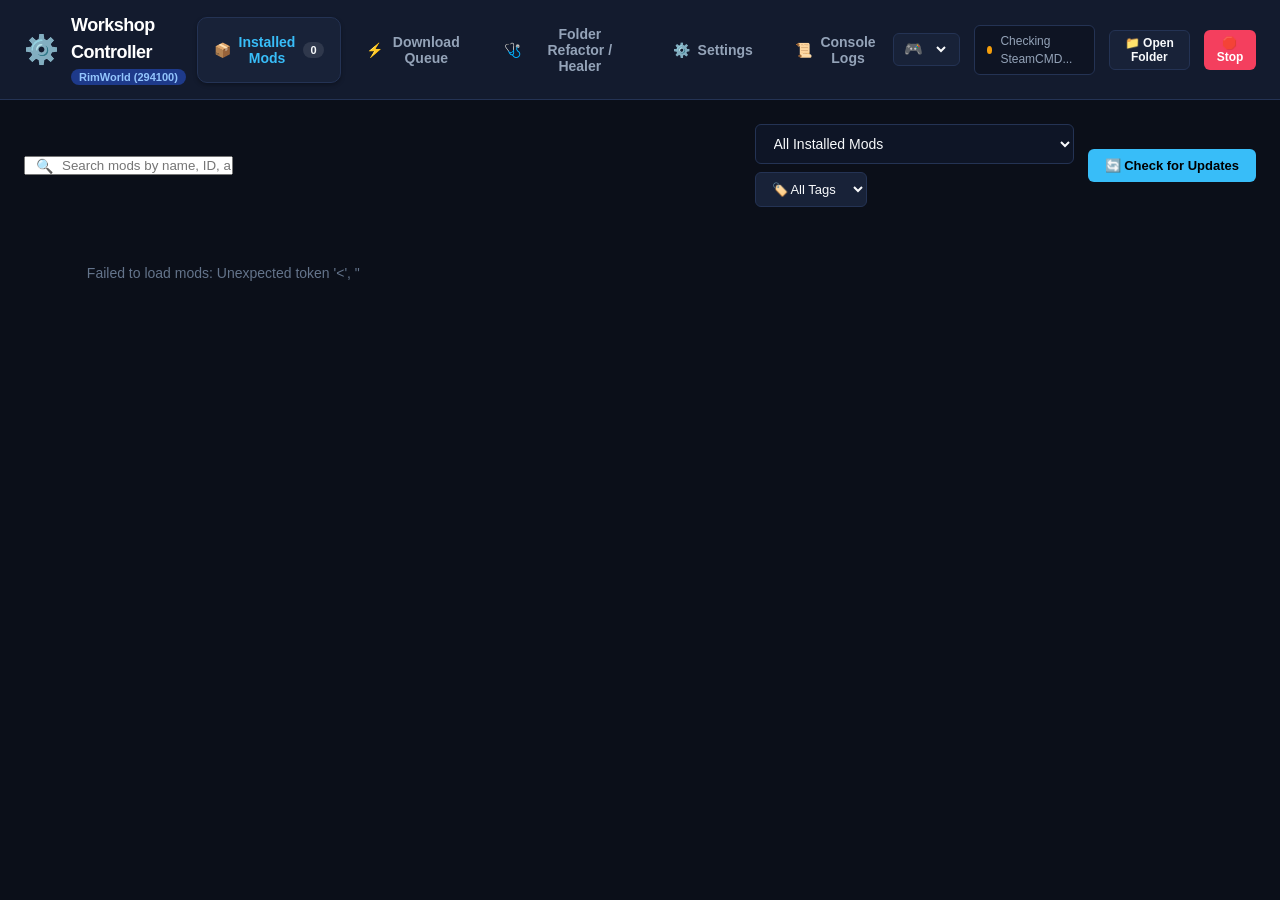
==== src/static/index.html @ b197a0e6 "init git" ====
<!DOCTYPE html>
<html lang="en">
<head>
  <meta charset="UTF-8">
  <meta name="viewport" content="width=device-width, initial-scale=1.0">
  <title>Steam Workshop Downloader Controller</title>
  <link rel="stylesheet" href="styles.css">
  <link rel="icon" href="data:image/svg+xml,<svg xmlns=%22http://www.w3.org/2000/svg%22 viewBox=%220 0 100 100%22><text y=%22.9em%22 font-size=%2290%22>🚀</text></svg>">
</head>
<body>
  <div id="app">
    <!-- Top Navigation Header -->
    <header class="navbar">
      <div class="nav-brand">
        <div class="logo-icon">⚙️</div>
        <div>
          <h1 class="brand-title">Workshop Controller</h1>
          <span class="brand-subtitle" id="game-badge">RimWorld (294100)</span>
        </div>
      </div>

      <nav class="nav-tabs">
        <button class="nav-tab active" data-tab="mods">
          <span class="tab-icon">📦</span> Installed Mods
          <span class="badge" id="mods-count-badge">0</span>
        </button>
        <button class="nav-tab" data-tab="queue">
          <span class="tab-icon">⚡</span> Download Queue
          <span class="badge badge-accent" id="queue-count-badge" style="display:none;">0</span>
        </button>
        <button class="nav-tab" data-tab="refactor">
          <span class="tab-icon">🩺</span> Folder Refactor / Healer
        </button>
        <button class="nav-tab" data-tab="settings">
          <span class="tab-icon">⚙️</span> Settings
        </button>
        <button class="nav-tab" data-tab="logs">
          <span class="tab-icon">📜</span> Console Logs
        </button>
      </nav>

      <div class="nav-actions">
        <div class="profile-switcher" title="Active Game / Mod Folder Profile">
          <span class="profile-icon">🎮</span>
          <select id="header-profile-select" class="profile-select"></select>
        </div>
        <div class="status-indicator" id="system-status-indicator" title="SteamCMD Status">
          <span class="status-dot dot-idle"></span>
          <span class="status-text" id="steamcmd-status-text">Checking SteamCMD...</span>
        </div>
        <button class="btn btn-secondary btn-sm" id="btn-open-mods-folder" title="Open destination folder in Explorer">
          📁 Open Folder
        </button>
        <button class="btn btn-danger btn-sm" id="btn-stop-app" title="Stop & Exit Application">
          🛑 Stop
        </button>
      </div>
    </header>

    <!-- Main Content Area -->
    <main class="content-container">

      <!-- ================= TAB 1: INSTALLED MODS ================= -->
      <section id="tab-mods" class="tab-content active">
        <div class="section-toolbar">
          <div class="search-box">
            <span class="search-icon">🔍</span>
            <input type="text" id="mods-search-input" placeholder="Search mods by name, ID, author, or tag...">
          </div>
          <div class="filter-group">
            <select id="mods-filter-select" class="select-control">
              <option value="all">All Installed Mods</option>
              <option value="updates">Updates Available Only</option>
              <option value="steam">Steam Workshop Only</option>
              <option value="non-steam">Non-Steam / Local Only</option>
            </select>
            <select id="mods-tag-select" class="filter-select">
              <option value="">🏷️ All Tags</option>
            </select>
          </div>
          <div class="toolbar-actions">
            <button class="btn btn-primary" id="btn-check-updates">
              🔄 Check for Updates
            </button>
            <button class="btn btn-success" id="btn-update-all" style="display: none;">
              ⬆️ Update All Outdated (<span id="outdated-count-text">0</span>)
            </button>
          </div>
        </div>

        <div id="updates-banner" class="alert-banner alert-warning" style="display: none;">
          <div class="alert-icon">🔔</div>
          <div class="alert-body">
            <strong id="updates-banner-title">Updates Available!</strong>
            <p id="updates-banner-desc">There are mods with newer versions on the Steam Workshop.</p>
          </div>
          <button class="btn btn-warning btn-sm" id="btn-banner-update">Update Now</button>
        </div>

        <!-- Mods Grid -->
        <div id="mods-grid" class="mods-grid">
          <div class="loading-state">
            <div class="spinner"></div>
            <p>Scanning installed mods...</p>
          </div>
        </div>
      </section>

      <!-- ================= TAB 2: DOWNLOAD QUEUE ================= -->
      <section id="tab-queue" class="tab-content">
        <div class="download-input-card">
          <h3 class="card-title">📥 Add Workshop Mods or Collections</h3>
          <p class="card-subtitle">
            Paste Workshop URLs, numeric Workshop IDs, or Collection links (one per line, space, or comma separated).
          </p>
          <textarea id="download-text-input" class="textarea-control" rows="4" placeholder="Examples:
https://steamcommunity.com/sharedfiles/filedetails/?id=2009463077
https://steamcommunity.com/sharedfiles/filedetails/?id=818773962
or just IDs: 2009463077 818773962
or Collections: https://steamcommunity.com/sharedfiles/filedetails/?id=..."></textarea>
          <div class="download-actions">
            <button class="btn btn-primary btn-lg" id="btn-start-download">
              ⬇️ Download Mods
            </button>
            <button class="btn btn-outline" id="btn-clear-input">
              Clear
            </button>
            <div class="queue-summary-text" id="queue-summary-text">
              0 items in queue
            </div>
            <button class="btn btn-danger btn-sm" id="btn-cancel-all" style="margin-left: auto;">
              🛑 Cancel All
            </button>
          </div>
        </div>

        <!-- Worker Instances Monitor -->
        <div class="workers-monitor-container">
          <h4 class="subheading">⚡ Parallel SteamCMD Worker Instances</h4>
          <div id="workers-cards" class="workers-grid">
            <!-- Dynamically populated worker cards -->
          </div>
        </div>

        <!-- Active / Queue Table -->
        <div class="queue-table-card">
          <h4 class="subheading">📋 Queue Items</h4>
          <div class="table-responsive">
            <table class="data-table">
              <thead>
                <tr>
                  <th>Mod Title / ID</th>
                  <th>Worker</th>
                  <th>Status</th>
                  <th>Progress</th>
                  <th>Action</th>
                </tr>
              </thead>
              <tbody id="queue-table-body">
                <tr>
                  <td colspan="5" class="empty-state">No downloads in queue. Paste URLs above to start!</td>
                </tr>
              </tbody>
            </table>
          </div>
        </div>
      </section>

      <!-- ================= TAB 3: FOLDER REFACTOR / HEALER ================= -->
      <section id="tab-refactor" class="tab-content">
        <div class="refactor-intro-card">
          <h3 class="card-title">🩺 Mod Folder Refactor & Healer</h3>
          <p class="card-subtitle">
            Did you manually download mods, copy them from other computers, or have disorganized folders?
            This scanner finds their Steam Workshop IDs, verifies them against Steam, generates missing
            <code>PublishedFileId.txt</code> files, and prepares them for 1-click automatic updates!
          </p>
          <div class="refactor-bar">
            <div class="input-with-label">
              <label for="refactor-folder-input">Target Folder to Scan:</label>
              <input type="text" id="refactor-folder-input" class="input-control" placeholder="Leave empty to use current Mods folder">
            </div>
            <button class="btn btn-primary" id="btn-scan-refactor">
              🔍 Scan Folder
            </button>
            <button class="btn btn-success" id="btn-adopt-all" style="display: none;">
              ✨ Refactor & Adopt All (<span id="adopt-count-text">0</span>)
            </button>
          </div>
        </div>

        <!-- Refactor Progress Container -->
        <div id="refactor-progress-container" class="refactor-progress-card" style="display: none;">
          <div class="refactor-progress-header">
            <div class="refactor-progress-title">
              <span class="btn-spinner" style="width: 15px; height: 15px; border-width: 2px;"></span>
              <span id="refactor-progress-status">Processing mod 1 of N...</span>
            </div>
            <span class="refactor-progress-percent" id="refactor-progress-percent">0%</span>
          </div>
          <div class="progress-bar-bg refactor-progress-bar-bg">
            <div class="progress-bar-fill refactor-progress-bar-fill" id="refactor-progress-fill" style="width: 0%;"></div>
          </div>
        </div>

        <div id="refactor-results" class="refactor-results-container">
          <div class="empty-state">
            Click "Scan Folder" to discover loose mods and heal missing Workshop IDs.
          </div>
        </div>
      </section>

      <!-- ================= TAB 4: SETTINGS ================= -->
      <section id="tab-settings" class="tab-content">
        <!-- Game & Mod Folder Profiles Card -->
        <div class="settings-card" id="profiles-management-card">
          <div class="card-header-with-actions">
            <div>
              <h3 class="card-title">🎮 Game & Mod Folder Profiles</h3>
              <p class="card-subtitle">Manage multiple mod directories and target Steam games.</p>
            </div>
            <button class="btn btn-primary btn-sm" id="btn-add-profile">
              ➕ Add New Game Profile
            </button>
          </div>

          <!-- List of profiles -->
          <div id="profiles-list-container" class="profiles-list-container">
            <!-- Dynamically populated -->
          </div>

          <!-- Profile Form (hidden by default) -->
          <div id="profile-form-container" class="profile-form-container" style="display: none;">
            <h4 class="subheading" id="profile-form-heading">➕ Add New Game Profile</h4>
            <input type="hidden" id="profile-form-id" value="">

            <div class="form-group" style="margin-top: 10px;">
              <label>Presets:</label>
              <div class="preset-buttons">
                <button type="button" class="btn btn-sm btn-outline profile-preset-btn" data-appid="294100" data-game="RimWorld">RimWorld (294100)</button>
                <button type="button" class="btn btn-sm btn-outline profile-preset-btn" data-appid="281990" data-game="Stellaris">Stellaris (281990)</button>
                <button type="button" class="btn btn-sm btn-outline profile-preset-btn" data-appid="255710" data-game="Cities: Skylines">Cities: Skylines (255710)</button>
                <button type="button" class="btn btn-sm btn-outline profile-preset-btn" data-appid="108600" data-game="Project Zomboid">Project Zomboid (108600)</button>
                <button type="button" class="btn btn-sm btn-outline profile-preset-btn" data-appid="4000" data-game="Garry's Mod">Garry's Mod (4000)</button>
                <button type="button" class="btn btn-sm btn-outline profile-preset-btn" data-appid="322330" data-game="Don't Starve Together">Don't Starve Together (322330)</button>
              </div>
            </div>

            <div class="input-row" style="margin-top: 12px;">
              <div>
                <label for="profile-form-name">Game / Profile Name:</label>
                <input type="text" id="profile-form-name" class="input-control" placeholder="e.g. RimWorld or Modded Setup">
              </div>
              <div>
                <label for="profile-form-appid">Steam App ID:</label>
                <input type="number" id="profile-form-appid" class="input-control" placeholder="e.g. 294100">
              </div>
            </div>

            <div class="form-group" style="margin-top: 12px;">
              <label for="profile-form-path">Target Folder Path:</label>
              <input type="text" id="profile-form-path" class="input-control" placeholder="Leave empty for default 'mods' folder next to program">
              <small class="form-hint">Path where downloaded mods will be placed for this profile.</small>
            </div>

            <div class="form-group" style="margin-top: 12px;">
              <label for="profile-form-user">Steam Username (Login):</label>
              <input type="text" id="profile-form-user" class="input-control" value="anonymous" placeholder="anonymous">
              <small class="form-hint">Default is "anonymous". Most games support anonymous Workshop downloads.</small>
            </div>

            <div class="form-actions" style="margin-top: 16px; display: flex; gap: 8px;">
              <button type="button" class="btn btn-primary" id="btn-save-profile">💾 Save Profile</button>
              <button type="button" class="btn btn-outline" id="btn-cancel-profile">Cancel</button>
            </div>
          </div>
        </div>

        <div class="settings-grid">
          <!-- Download Folder Settings -->
          <div class="settings-card">
            <h3 class="card-title">📁 Mod Download Folder</h3>
            <p class="card-subtitle">Where downloaded mods will be saved.</p>
            <div class="form-group">
              <label for="setting-download-path">Custom Folder Path:</label>
              <div class="input-group">
                <input type="text" id="setting-download-path" class="input-control" placeholder="Default: mods folder next to program">
                <button class="btn btn-outline" id="btn-reset-folder">Reset to Default</button>
              </div>
              <small class="form-hint" id="resolved-folder-hint">Current resolved path: ...</small>
            </div>
          </div>

          <!-- Parallel Downloads -->
          <div class="settings-card">
            <h3 class="card-title">⚡ Parallel Downloads</h3>
            <p class="card-subtitle">Control how many SteamCMD instances run simultaneously.</p>
            <div class="form-group">
              <label for="setting-workers-slider">
                Parallel SteamCMD Instances: <strong id="workers-count-label">3</strong>
              </label>
              <input type="range" id="setting-workers-slider" min="1" max="8" value="3" class="slider-control">
              <small class="form-hint">Each worker runs in an isolated workspace to prevent ACF file lock collisions.</small>
            </div>
          </div>

          <!-- Target Game Preset -->
          <div class="settings-card">
            <h3 class="card-title">🎮 Target Game Preset</h3>
            <p class="card-subtitle">Steam App ID for Workshop items.</p>
            <div class="form-group">
              <div class="preset-buttons">
                <button class="btn btn-sm btn-outline preset-btn" data-appid="294100" data-game="RimWorld">RimWorld (294100)</button>
                <button class="btn btn-sm btn-outline preset-btn" data-appid="281990" data-game="Stellaris">Stellaris (281990)</button>
                <button class="btn btn-sm btn-outline preset-btn" data-appid="255710" data-game="Cities: Skylines">Cities: Skylines (255710)</button>
                <button class="btn btn-sm btn-outline preset-btn" data-appid="108600" data-game="Project Zomboid">Project Zomboid (108600)</button>
                <button class="btn btn-sm btn-outline preset-btn" data-appid="4000" data-game="Garry's Mod">Garry's Mod (4000)</button>
              </div>
              <div class="input-row" style="margin-top: 12px;">
                <div>
                  <label for="setting-game-name">Game Name:</label>
                  <input type="text" id="setting-game-name" class="input-control" value="RimWorld">
                </div>
                <div>
                  <label for="setting-app-id">Steam App ID:</label>
                  <input type="number" id="setting-app-id" class="input-control" value="294100">
                </div>
              </div>
            </div>
          </div>

          <!-- Steam Account -->
          <div class="settings-card">
            <h3 class="card-title">🔑 Steam Account Credentials</h3>
            <p class="card-subtitle">Most games support default anonymous login.</p>
            <div class="form-group">
              <label for="setting-steam-user">Steam Username:</label>
              <input type="text" id="setting-steam-user" class="input-control" value="anonymous">
              <small class="form-hint">Leave as "anonymous" unless the game requires owning the game to download mods.</small>
            </div>
            <div class="form-group">
              <label for="setting-steam-pass">Steam Password:</label>
              <input type="password" id="setting-steam-pass" class="input-control" placeholder="Only if using custom account">
            </div>
          </div>

          <!-- Safety & General -->
          <div class="settings-card">
            <h3 class="card-title">🛡️ Safety & Preferences</h3>
            <p class="card-subtitle">Backups and application behavior.</p>
            <div class="form-check">
              <input type="checkbox" id="setting-auto-backup" checked>
              <label for="setting-auto-backup">Create automatic zip backup in <code>backups/</code> before updating an existing mod</label>
            </div>
            <div class="form-check" style="margin-top: 10px;">
              <input type="checkbox" id="setting-auto-browser" checked>
              <label for="setting-auto-browser">Automatically open browser on launch</label>
            </div>
            <div class="form-group" style="margin-top: 12px;">
              <label for="setting-custom-steamcmd">Custom SteamCMD Executable Path (Optional):</label>
              <input type="text" id="setting-custom-steamcmd" class="input-control" placeholder="Leave empty for auto-detection">
            </div>
            <div style="margin-top: 18px; padding-top: 14px; border-top: 1px solid var(--border-color);">
              <button class="btn btn-danger btn-sm" id="btn-settings-stop">🛑 Stop Application</button>
            </div>
          </div>
        </div>

        <div class="settings-save-bar">
          <button class="btn btn-primary btn-lg" id="btn-save-settings">💾 Save Settings</button>
          <span id="settings-saved-indicator" class="saved-text" style="display:none;">Saved!</span>
        </div>
      </section>

      <!-- ================= TAB 5: CONSOLE LOGS ================= -->
      <section id="tab-logs" class="tab-content">
        <div class="logs-card">
          <div class="logs-header">
            <h3 class="card-title">📜 SteamCMD Console Output</h3>
            <div class="logs-actions">
              <label class="form-check-label">
                <input type="checkbox" id="chk-autoscroll" checked> Auto-scroll
              </label>
              <button class="btn btn-outline btn-sm" id="btn-clear-logs">Clear Logs</button>
            </div>
          </div>
          <div id="logs-container" class="terminal-view"></div>
        </div>
      </section>

    </main>

    <!-- Toast Notifications Container -->
    <div id="toast-container" class="toast-container"></div>

    <!-- Confirm Modal -->
    <div id="confirm-modal" class="modal-backdrop" style="display: none;">
      <div class="modal-card">
        <h3 class="modal-title" id="modal-title">Confirm Action</h3>
        <p class="modal-message" id="modal-message">Are you sure?</p>
        <div class="modal-actions">
          <button class="btn btn-outline" id="modal-btn-cancel">Cancel</button>
          <button class="btn btn-danger" id="modal-btn-confirm">Delete</button>
        </div>
      </div>
    </div>

    <!-- Shutdown Overlay -->
    <div id="shutdown-overlay" class="shutdown-overlay" style="display: none;">
      <div class="shutdown-card">
        <div class="shutdown-icon">🛑</div>
        <h2 class="shutdown-title">Application Stopped</h2>
        <p class="shutdown-message">The Steam Workshop Controller has been safely shut down.</p>
        <p class="shutdown-subtext">You can now safely close this browser tab.</p>
      </div>
    </div>
  </div>

  <script src="app.js"></script>
</body>
</html>
---- src/static/styles.css ----
/* Modern Dark Theme for Steam Workshop Downloader Controller */
:root {
  --bg-primary: #0b0f19;
  --bg-secondary: #131b2e;
  --bg-card: #182238;
  --bg-input: #0e1526;
  --border-color: #243354;
  --border-focus: #38bdf8;
  
  --text-primary: #f8fafc;
  --text-secondary: #94a3b8;
  --text-muted: #64748b;

  --accent-blue: #38bdf8;
  --accent-blue-hover: #0ea5e9;
  --accent-green: #10b981;
  --accent-green-hover: #059669;
  --accent-amber: #f59e0b;
  --accent-red: #f43f5e;
  --accent-purple: #a855f7;

  --radius-sm: 6px;
  --radius-md: 10px;
  --radius-lg: 14px;

  --shadow-sm: 0 2px 4px rgba(0, 0, 0, 0.3);
  --shadow-md: 0 4px 12px rgba(0, 0, 0, 0.4);
  --shadow-lg: 0 8px 24px rgba(0, 0, 0, 0.5);
  --font-family: -apple-system, BlinkMacSystemFont, "Segoe UI", Roboto, Oxygen, Ubuntu, Cantarell, sans-serif;
  --font-mono: ui-monospace, SFMono-Regular, Menlo, Monaco, Consolas, "Liberation Mono", monospace;
}

* {
  box-sizing: border-box;
  margin: 0;
  padding: 0;
}

body {
  background-color: var(--bg-primary);
  color: var(--text-primary);
  font-family: var(--font-family);
  font-size: 14px;
  line-height: 1.5;
  min-height: 100vh;
  overflow-x: hidden;
}

/* ================= Header & Navbar ================= */
.navbar {
  display: flex;
  align-items: center;
  justify-content: space-between;
  background-color: var(--bg-secondary);
  border-bottom: 1px solid var(--border-color);
  padding: 12px 24px;
  position: sticky;
  top: 0;
  z-index: 100;
}

.nav-brand {
  display: flex;
  align-items: center;
  gap: 12px;
}

.logo-icon {
  font-size: 28px;
}

.brand-title {
  font-size: 18px;
  font-weight: 700;
  letter-spacing: -0.5px;
  color: #fff;
}

.brand-subtitle {
  font-size: 11px;
  background-color: #1e3a8a;
  color: #93c5fd;
  padding: 2px 8px;
  border-radius: 9999px;
  font-weight: 600;
}

.nav-tabs {
  display: flex;
  gap: 8px;
}

.nav-tab {
  background: transparent;
  border: 1px solid transparent;
  color: var(--text-secondary);
  padding: 8px 16px;
  border-radius: var(--radius-md);
  font-size: 14px;
  font-weight: 600;
  cursor: pointer;
  display: flex;
  align-items: center;
  gap: 8px;
  transition: all 0.2s ease;
}

.nav-tab:hover {
  background-color: rgba(255, 255, 255, 0.05);
  color: var(--text-primary);
}

.nav-tab.active {
  background-color: var(--bg-card);
  border-color: var(--border-color);
  color: var(--accent-blue);
  box-shadow: var(--shadow-sm);
}

.badge {
  background-color: rgba(255, 255, 255, 0.1);
  color: var(--text-primary);
  font-size: 11px;
  font-weight: 700;
  padding: 2px 7px;
  border-radius: 9999px;
}

.badge-accent {
  background-color: var(--accent-blue);
  color: #000;
}

.nav-actions {
  display: flex;
  align-items: center;
  gap: 14px;
}

.profile-switcher {
  display: flex;
  align-items: center;
  gap: 6px;
  background-color: var(--bg-card);
  border: 1px solid var(--border-color);
  border-radius: var(--radius-sm);
  padding: 4px 10px;
  transition: all 0.2s ease;
}

.profile-switcher:hover,
.profile-switcher:focus-within {
  border-color: var(--accent-blue);
  box-shadow: 0 0 10px rgba(56, 189, 248, 0.2);
}

.profile-icon {
  font-size: 15px;
  user-select: none;
}

.profile-select {
  background: transparent;
  border: none;
  color: var(--text-primary);
  font-family: inherit;
  font-size: 13px;
  font-weight: 600;
  outline: none;
  cursor: pointer;
  max-width: 190px;
}

.profile-select option {
  background-color: var(--bg-secondary);
  color: var(--text-primary);
}

.status-indicator {
  display: flex;
  align-items: center;
  gap: 8px;
  font-size: 12px;
  color: var(--text-secondary);
  background: rgba(0, 0, 0, 0.25);
  padding: 6px 12px;
  border-radius: var(--radius-sm);
  border: 1px solid var(--border-color);
}

.status-dot {
  width: 8px;
  height: 8px;
  border-radius: 50%;
}

.dot-ready {
  background-color: var(--accent-green);
  box-shadow: 0 0 8px var(--accent-green);
}

.dot-idle {
  background-color: var(--accent-amber);
}

.dot-error {
  background-color: var(--accent-red);
}

/* ================= Content Containers ================= */
.content-container {
  max-width: 1440px;
  margin: 0 auto;
  padding: 24px;
}

.tab-content {
  display: none;
}

.tab-content.active {
  display: block;
}

/* ================= Buttons ================= */
.btn {
  display: inline-flex;
  align-items: center;
  justify-content: center;
  gap: 8px;
  padding: 8px 16px;
  font-size: 13px;
  font-weight: 600;
  border-radius: var(--radius-sm);
  border: 1px solid transparent;
  cursor: pointer;
  transition: background-color 0.2s ease, border-color 0.2s ease, color 0.2s ease, opacity 0.2s ease, box-shadow 0.2s ease, transform 0.1s ease;
  user-select: none;
}

.btn:active:not(:disabled) {
  transform: scale(0.98);
}

.btn:disabled {
  opacity: 0.65;
  cursor: not-allowed;
  pointer-events: none;
}

.btn-primary {
  background-color: var(--accent-blue);
  color: #000;
}

.btn-primary:hover:not(:disabled) {
  background-color: var(--accent-blue-hover);
}

.btn-secondary {
  background-color: var(--bg-card);
  border-color: var(--border-color);
  color: var(--text-primary);
}

.btn-secondary:hover:not(:disabled) {
  background-color: #202d4a;
}

.btn-success {
  background-color: var(--accent-green);
  color: #000;
}

.btn-success:hover:not(:disabled) {
  background-color: var(--accent-green-hover);
}

.btn-warning {
  background-color: var(--accent-amber);
  color: #000;
}

.btn-danger {
  background-color: var(--accent-red);
  color: #fff;
}

.btn-danger:hover:not(:disabled) {
  background-color: #e11d48;
}

.btn-outline {
  background: transparent;
  border-color: var(--border-color);
  color: var(--text-secondary);
}

.btn-outline:hover:not(:disabled) {
  background-color: rgba(255, 255, 255, 0.05);
  color: var(--text-primary);
  border-color: var(--accent-blue);
}

.btn-sm {
  padding: 5px 10px;
  font-size: 12px;
}

.btn-lg {
  padding: 10px 22px;
  font-size: 15px;
}

/* ================= Forms & Inputs ================= */
.input-control,
.select-control,
.textarea-control {
  width: 100%;
  background-color: var(--bg-input);
  border: 1px solid var(--border-color);
  color: var(--text-primary);
  padding: 10px 14px;
  border-radius: var(--radius-sm);
  font-family: inherit;
  font-size: 14px;
  outline: none;
  transition: border-color 0.15s ease, box-shadow 0.15s ease;
}

.input-control:focus,
.select-control:focus,
.textarea-control:focus {
  border-color: var(--border-focus);
  box-shadow: 0 0 0 2px rgba(56, 189, 248, 0.2);
}

.textarea-control {
  font-family: var(--font-mono);
  font-size: 13px;
  resize: vertical;
}

.slider-control {
  width: 100%;
  margin-top: 8px;
  accent-color: var(--accent-blue);
}

.form-group {
  margin-bottom: 16px;
}

.form-group label {
  display: block;
  font-size: 13px;
  font-weight: 600;
  margin-bottom: 6px;
  color: var(--text-secondary);
}

.form-hint {
  display: block;
  font-size: 12px;
  color: var(--text-muted);
  margin-top: 4px;
}

.input-group {
  display: flex;
  gap: 8px;
}

.input-row {
  display: grid;
  grid-template-columns: 1fr 1fr;
  gap: 12px;
}

.form-check {
  display: flex;
  align-items: center;
  gap: 10px;
}

.form-check input[type="checkbox"] {
  width: 18px;
  height: 18px;
  accent-color: var(--accent-blue);
  cursor: pointer;
}

/* ================= Toolbar ================= */
.section-toolbar {
  display: flex;
  align-items: center;
  gap: 14px;
  margin-bottom: 20px;
  flex-wrap: wrap;
}

.search-box {
  position: relative;
  flex: 1;
  min-width: 260px;
}

.search-box input {
  padding-left: 36px;
}

.search-icon {
  position: absolute;
  left: 12px;
  top: 50%;
  transform: translateY(-50%);
  color: var(--text-muted);
  pointer-events: none;
}

.toolbar-actions {
  display: flex;
  gap: 10px;
}

.filter-group {
  display: flex;
  align-items: center;
  gap: 8px;
  flex-wrap: wrap;
}

.filter-select {
  background-color: var(--bg-card);
  border: 1px solid var(--border-color);
  color: var(--text-primary);
  padding: 8px 12px;
  border-radius: var(--radius-sm);
  font-size: 13px;
  outline: none;
  cursor: pointer;
  transition: border-color 0.2s ease, box-shadow 0.2s ease;
}

.filter-select:hover,
.filter-select:focus {
  border-color: var(--accent-blue);
  box-shadow: 0 0 8px rgba(56, 189, 248, 0.15);
}

.filter-select option {
  background-color: var(--bg-secondary);
  color: var(--text-primary);
}

/* ================= Banner ================= */
.alert-banner {
  display: flex;
  align-items: center;
  gap: 14px;
  padding: 12px 18px;
  border-radius: var(--radius-md);
  margin-bottom: 20px;
  border: 1px solid transparent;
}

.alert-warning {
  background-color: rgba(245, 158, 11, 0.12);
  border-color: rgba(245, 158, 11, 0.3);
  color: #fbbf24;
}

.alert-body {
  flex: 1;
}

.alert-body p {
  font-size: 12px;
  margin-top: 2px;
  color: var(--text-secondary);
}

/* ================= Mods Grid ================= */
.mods-grid {
  display: grid;
  grid-template-columns: repeat(auto-fill, minmax(320px, 1fr));
  gap: 18px;
}

.mod-card {
  background-color: var(--bg-card);
  border: 1px solid var(--border-color);
  border-radius: var(--radius-md);
  overflow: hidden;
  display: flex;
  flex-direction: column;
  transition: transform 0.15s ease, border-color 0.15s ease, box-shadow 0.15s ease;
}

.mod-card:hover {
  transform: translateY(-2px);
  border-color: #3b82f6;
  box-shadow: var(--shadow-md);
}

.mod-card.has-update {
  border-color: var(--accent-amber);
  box-shadow: 0 0 12px rgba(245, 158, 11, 0.2);
}

.mod-thumbnail {
  width: 100%;
  height: 160px;
  background-color: #0c1220;
  display: flex;
  align-items: center;
  justify-content: center;
  overflow: hidden;
  position: relative;
}

.mod-thumbnail img {
  width: 100%;
  height: 100%;
  object-fit: cover;
}

.mod-thumbnail-placeholder {
  font-size: 48px;
  opacity: 0.3;
}

.mod-update-badge {
  position: absolute;
  top: 10px;
  right: 10px;
  background-color: var(--accent-amber);
  color: #000;
  font-weight: 800;
  font-size: 11px;
  padding: 4px 8px;
  border-radius: var(--radius-sm);
  box-shadow: 0 2px 6px rgba(0, 0, 0, 0.4);
}

.mod-body {
  padding: 16px;
  flex: 1;
  display: flex;
  flex-direction: column;
}

.mod-title {
  font-size: 16px;
  font-weight: 700;
  color: #fff;
  margin-bottom: 6px;
  line-height: 1.3;
}

.mod-meta {
  font-size: 12px;
  color: var(--text-secondary);
  display: flex;
  flex-direction: column;
  gap: 3px;
  margin-bottom: 12px;
}

.mod-meta-row {
  display: flex;
  justify-content: space-between;
}

.mod-tags,
.mod-tags-container {
  display: flex;
  gap: 4px;
  flex-wrap: wrap;
  margin-top: 6px;
  margin-bottom: 14px;
}

.tag-pill {
  background-color: rgba(255, 255, 255, 0.06);
  color: var(--text-muted);
  font-size: 10px;
  padding: 2px 6px;
  border-radius: 4px;
}

.mod-tag {
  background-color: rgba(255, 255, 255, 0.06);
  color: var(--accent-blue);
  border: 1px solid rgba(56, 189, 248, 0.2);
  font-size: 11px;
  font-weight: 500;
  padding: 2px 7px;
  border-radius: 4px;
  cursor: pointer;
  transition: all 0.15s ease;
  user-select: none;
  display: inline-flex;
  align-items: center;
}

.mod-tag:hover {
  background-color: rgba(56, 189, 248, 0.2);
  border-color: var(--accent-blue);
  color: #fff;
  transform: translateY(-1px);
}

.mod-footer {
  margin-top: auto;
  display: flex;
  gap: 8px;
  padding-top: 12px;
  border-top: 1px solid var(--border-color);
}

/* ================= Queue & Workers ================= */
.download-input-card,
.queue-table-card,
.refactor-intro-card,
.settings-card,
.logs-card {
  background-color: var(--bg-card);
  border: 1px solid var(--border-color);
  border-radius: var(--radius-lg);
  padding: 24px;
  margin-bottom: 24px;
}

.card-title {
  font-size: 18px;
  font-weight: 700;
  margin-bottom: 6px;
}

.card-subtitle {
  font-size: 13px;
  color: var(--text-secondary);
  margin-bottom: 16px;
}

.download-actions {
  display: flex;
  align-items: center;
  gap: 12px;
  margin-top: 14px;
}

.queue-summary-text {
  font-size: 13px;
  color: var(--text-secondary);
}

.workers-monitor-container {
  margin-bottom: 24px;
}

.subheading {
  font-size: 15px;
  font-weight: 700;
  margin-bottom: 12px;
  color: var(--text-secondary);
  text-transform: uppercase;
  letter-spacing: 0.5px;
}

.workers-grid {
  display: grid;
  grid-template-columns: repeat(auto-fit, minmax(260px, 1fr));
  gap: 14px;
}

.worker-card {
  background-color: var(--bg-secondary);
  border: 1px solid var(--border-color);
  border-radius: var(--radius-md);
  padding: 16px;
  display: flex;
  flex-direction: column;
  gap: 8px;
}

.worker-card.active {
  border-color: var(--accent-blue);
  box-shadow: 0 0 10px rgba(56, 189, 248, 0.15);
}

.worker-header {
  display: flex;
  justify-content: space-between;
  align-items: center;
  font-size: 13px;
  font-weight: 700;
}

.worker-status-badge {
  font-size: 11px;
  padding: 2px 8px;
  border-radius: 9999px;
  font-weight: 600;
}

.status-idle {
  background-color: rgba(255, 255, 255, 0.08);
  color: var(--text-muted);
}

.status-downloading {
  background-color: rgba(56, 189, 248, 0.2);
  color: var(--accent-blue);
  animation: pulse 1.5s infinite;
}

@keyframes pulse {
  0%, 100% { opacity: 1; }
  50% { opacity: 0.6; }
}

.worker-current-job {
  font-size: 12px;
  color: var(--text-primary);
  white-space: nowrap;
  overflow: hidden;
  text-overflow: ellipsis;
}

/* Data Tables */
.table-responsive {
  overflow-x: auto;
}

.data-table {
  width: 100%;
  border-collapse: collapse;
  text-align: left;
}

.data-table th,
.data-table td {
  padding: 12px 16px;
  border-bottom: 1px solid var(--border-color);
  font-size: 13px;
}

.data-table th {
  color: var(--text-secondary);
  font-weight: 600;
  background-color: rgba(0, 0, 0, 0.15);
}

.progress-bar-bg {
  width: 100%;
  background-color: var(--bg-input);
  border-radius: 9999px;
  height: 8px;
  overflow: hidden;
  margin-top: 4px;
}

.progress-bar-fill {
  height: 100%;
  background-color: var(--accent-blue);
  border-radius: 9999px;
  transition: width 0.3s ease;
}

/* ================= Refactor Healer ================= */
.refactor-bar {
  display: flex;
  align-items: flex-end;
  gap: 12px;
  flex-wrap: wrap;
}

.input-with-label {
  flex: 1;
  min-width: 260px;
}

.input-with-label label {
  display: block;
  font-size: 12px;
  font-weight: 600;
  margin-bottom: 4px;
  color: var(--text-secondary);
}

#btn-adopt-all {
  white-space: nowrap;
  font-weight: 700;
  box-shadow: 0 2px 8px rgba(16, 185, 129, 0.25);
  transition: all 0.2s ease;
}

#btn-adopt-all:hover:not(:disabled) {
  transform: translateY(-1px);
  box-shadow: 0 4px 12px rgba(16, 185, 129, 0.35);
}

.refactor-results-container {
  display: flex;
  flex-direction: column;
  gap: 12px;
}

/* ================= Refactor Progress Bar ================= */
.refactor-progress-card {
  background-color: var(--bg-card);
  border: 1px solid var(--accent-blue);
  border-radius: var(--radius-md);
  padding: 16px 20px;
  margin-bottom: 20px;
  box-shadow: 0 0 20px rgba(56, 189, 248, 0.15);
  animation: fadeIn 0.3s ease;
}

.refactor-progress-header {
  display: flex;
  justify-content: space-between;
  align-items: center;
  margin-bottom: 12px;
}

.refactor-progress-title {
  display: flex;
  align-items: center;
  gap: 10px;
  font-weight: 600;
  color: var(--text-primary);
  font-size: 14px;
}

.refactor-progress-percent {
  font-size: 13px;
  font-weight: 700;
  font-family: var(--font-mono);
  color: var(--accent-blue);
  background: rgba(56, 189, 248, 0.12);
  padding: 2px 10px;
  border-radius: 9999px;
  border: 1px solid rgba(56, 189, 248, 0.25);
}

.refactor-progress-bar-bg {
  height: 10px;
  background-color: var(--bg-input);
  border-radius: 9999px;
  overflow: hidden;
  position: relative;
}

.refactor-progress-bar-fill {
  height: 100%;
  background: linear-gradient(90deg, var(--accent-blue), var(--accent-green));
  border-radius: 9999px;
  transition: width 0.25s ease-out;
  box-shadow: 0 0 10px rgba(56, 189, 248, 0.4);
}

.refactor-item-card {
  background-color: var(--bg-card);
  border: 1px solid var(--border-color);
  border-radius: var(--radius-md);
  padding: 16px 20px;
  display: flex;
  align-items: center;
  justify-content: space-between;
  gap: 20px;
  transition: border-color 0.25s ease, box-shadow 0.25s ease, background-color 0.25s ease;
}

.refactor-item-card:hover {
  border-color: rgba(56, 189, 248, 0.35);
  box-shadow: var(--shadow-sm);
}

.refactor-item-card.is-processing {
  border-color: var(--accent-blue);
  background-color: rgba(56, 189, 248, 0.06);
  box-shadow: 0 0 16px rgba(56, 189, 248, 0.2);
}

.refactor-item-card.is-success {
  border-color: var(--accent-green);
  background-color: rgba(16, 185, 129, 0.06);
}

.refactor-item-card.is-error {
  border-color: var(--accent-red);
  background-color: rgba(244, 63, 94, 0.06);
}

.refactor-item-info {
  flex: 1;
  min-width: 0;
}

.refactor-item-header {
  display: flex;
  align-items: center;
  gap: 10px;
  flex-wrap: wrap;
  margin-bottom: 6px;
}

.refactor-item-title {
  font-size: 15px;
  font-weight: 700;
  color: #fff;
  line-height: 1.3;
}

/* Badges */
.refactor-badge {
  display: inline-flex;
  align-items: center;
  padding: 2px 8px;
  font-size: 11px;
  font-weight: 700;
  border-radius: 9999px;
  letter-spacing: 0.3px;
  white-space: nowrap;
}

.badge-status-id-rename {
  background-color: rgba(245, 158, 11, 0.15);
  color: #fbbf24;
  border: 1px solid rgba(245, 158, 11, 0.35);
}

.badge-status-rename {
  background-color: rgba(56, 189, 248, 0.15);
  color: #38bdf8;
  border: 1px solid rgba(56, 189, 248, 0.35);
}

.badge-status-id {
  background-color: rgba(168, 85, 247, 0.15);
  color: #c084fc;
  border: 1px solid rgba(168, 85, 247, 0.35);
}

.badge-status-uptodate {
  background-color: rgba(16, 185, 129, 0.15);
  color: #34d399;
  border: 1px solid rgba(16, 185, 129, 0.35);
}

.badge-status-neutral {
  background-color: rgba(148, 163, 184, 0.15);
  color: #94a3b8;
  border: 1px solid rgba(148, 163, 184, 0.25);
}

.badge-status-warning {
  background-color: rgba(244, 63, 94, 0.15);
  color: #fb7185;
  border: 1px solid rgba(244, 63, 94, 0.35);
}

/* Folder Indicator */
.refactor-folder-row {
  display: flex;
  align-items: center;
  flex-wrap: wrap;
  gap: 6px;
  font-size: 13px;
  color: var(--text-secondary);
  margin: 6px 0;
}

.refactor-label {
  font-weight: 600;
  color: var(--text-muted);
}

.refactor-folder-row code {
  font-family: var(--font-mono);
  font-size: 12px;
  padding: 2px 7px;
  border-radius: var(--radius-sm);
  background-color: rgba(255, 255, 255, 0.06);
  border: 1px solid rgba(255, 255, 255, 0.08);
}

.folder-old {
  color: #fca5a5;
  background-color: rgba(239, 68, 68, 0.12) !important;
  border: 1px solid rgba(239, 68, 68, 0.25) !important;
  text-decoration: line-through;
  text-decoration-color: rgba(239, 68, 68, 0.6);
}

.refactor-arrow {
  color: var(--accent-blue);
  font-weight: 700;
  font-size: 14px;
  display: inline-flex;
  align-items: center;
  user-select: none;
}

.folder-new {
  color: #6ee7b7;
  background-color: rgba(16, 185, 129, 0.15) !important;
  border: 1px solid rgba(16, 185, 129, 0.3) !important;
  font-weight: 600;
}

.refactor-sep {
  color: var(--text-muted);
  margin: 0 4px;
}

.refactor-id {
  font-size: 12px;
  color: var(--text-secondary);
}

.refactor-id strong {
  color: var(--text-primary);
  font-family: var(--font-mono);
}

.refactor-item-status {
  font-size: 12px;
  margin-top: 4px;
  line-height: 1.4;
}

.status-ok {
  color: var(--accent-green);
}

.status-need-heal {
  color: var(--accent-amber);
}

.refactor-item-actions {
  flex-shrink: 0;
}

.btn-refactor-single {
  white-space: nowrap;
}

.btn-spinner {
  display: inline-block;
  width: 14px;
  height: 14px;
  border: 2px solid currentColor;
  border-right-color: transparent;
  border-radius: 50%;
  animation: spin 0.65s linear infinite;
  vertical-align: middle;
  flex-shrink: 0;
}

/* ================= Profile Management ================= */
.card-header-with-actions {
  display: flex;
  align-items: center;
  justify-content: space-between;
  margin-bottom: 16px;
  gap: 16px;
  flex-wrap: wrap;
}

.profiles-list-container {
  display: flex;
  flex-direction: column;
  gap: 12px;
  margin-bottom: 16px;
}

.profile-item-card {
  display: flex;
  align-items: center;
  justify-content: space-between;
  background-color: var(--bg-primary);
  border: 1px solid var(--border-color);
  border-radius: var(--radius-md);
  padding: 14px 18px;
  transition: all 0.2s ease;
  gap: 16px;
  flex-wrap: wrap;
}

.profile-item-card:hover {
  border-color: rgba(56, 189, 248, 0.4);
}

.profile-item-card.active-profile {
  border-color: var(--accent-blue);
  background-color: rgba(56, 189, 248, 0.04);
  box-shadow: 0 0 12px rgba(56, 189, 248, 0.1);
}

.profile-item-info {
  display: flex;
  flex-direction: column;
  gap: 6px;
  flex: 1;
  min-width: 240px;
}

.profile-item-header {
  display: flex;
  align-items: center;
  gap: 10px;
  flex-wrap: wrap;
}

.profile-item-name {
  font-size: 15px;
  font-weight: 700;
  color: #fff;
}

.profile-item-appid {
  font-size: 11px;
  font-weight: 600;
  background-color: #1e3a8a;
  color: #93c5fd;
  padding: 2px 8px;
  border-radius: 9999px;
}

.profile-active-badge {
  font-size: 11px;
  font-weight: 700;
  background-color: rgba(16, 185, 129, 0.2);
  color: var(--accent-green);
  border: 1px solid var(--accent-green);
  padding: 2px 8px;
  border-radius: 9999px;
  display: inline-flex;
  align-items: center;
  gap: 4px;
}

.profile-item-path,
.profile-item-user {
  font-size: 12px;
  color: var(--text-secondary);
  display: flex;
  align-items: center;
  gap: 6px;
  word-break: break-all;
}

.profile-path-label,
.profile-user-label {
  font-weight: 600;
  color: var(--text-muted);
}

.profile-path-code {
  background-color: var(--bg-card);
  padding: 2px 6px;
  border-radius: 4px;
  color: var(--text-primary);
  font-family: var(--font-mono);
  font-size: 12px;
}

.profile-item-actions {
  display: flex;
  align-items: center;
  gap: 8px;
  flex-shrink: 0;
}

.profile-form-container {
  background-color: var(--bg-secondary);
  border: 1px solid var(--border-color);
  border-radius: var(--radius-md);
  padding: 20px;
  margin-top: 16px;
  animation: fadeIn 0.2s ease;
}

/* ================= Settings ================= */
.settings-grid {
  display: grid;
  grid-template-columns: repeat(auto-fit, minmax(420px, 1fr));
  gap: 20px;
}

.preset-buttons {
  display: flex;
  flex-wrap: wrap;
  gap: 8px;
}

.settings-save-bar {
  display: flex;
  align-items: center;
  gap: 16px;
  margin-top: 24px;
}

.saved-text {
  color: var(--accent-green);
  font-weight: 700;
}

/* ================= Terminal Logs ================= */
.logs-header {
  display: flex;
  justify-content: space-between;
  align-items: center;
  margin-bottom: 12px;
}

.logs-actions {
  display: flex;
  align-items: center;
  gap: 16px;
}

.terminal-view {
  background-color: #070a12;
  border: 1px solid var(--border-color);
  border-radius: var(--radius-md);
  padding: 16px;
  font-family: var(--font-mono);
  font-size: 12px;
  height: 520px;
  overflow-y: auto;
  color: #e2e8f0;
  display: flex;
  flex-direction: column;
  gap: 4px;
}

.log-line {
  line-height: 1.4;
  word-break: break-all;
}

.log-line.warn {
  color: var(--accent-amber);
}

.log-line.error {
  color: var(--accent-red);
}

.log-time {
  color: var(--text-muted);
  margin-right: 8px;
}

/* ================= Toasts & Modals ================= */
.toast-container {
  position: fixed;
  bottom: 24px;
  right: 24px;
  display: flex;
  flex-direction: column;
  gap: 10px;
  z-index: 1000;
}

.toast {
  background-color: var(--bg-card);
  border: 1px solid var(--border-color);
  border-radius: var(--radius-sm);
  padding: 12px 18px;
  font-size: 13px;
  box-shadow: var(--shadow-lg);
  animation: slideIn 0.2s ease;
  min-width: 280px;
}

.toast.success { border-color: var(--accent-green); }
.toast.error { border-color: var(--accent-red); }
.toast.warning { border-color: var(--accent-amber); }

@keyframes slideIn {
  from { transform: translateX(100%); opacity: 0; }
  to { transform: translateX(0); opacity: 1; }
}

.modal-backdrop {
  position: fixed;
  top: 0;
  left: 0;
  right: 0;
  bottom: 0;
  background-color: rgba(0, 0, 0, 0.7);
  display: flex;
  align-items: center;
  justify-content: center;
  z-index: 1000;
}

.modal-card {
  background-color: var(--bg-card);
  border: 1px solid var(--border-color);
  border-radius: var(--radius-lg);
  padding: 24px;
  max-width: 440px;
  width: 90%;
  box-shadow: var(--shadow-lg);
}

.modal-title {
  font-size: 18px;
  font-weight: 700;
  margin-bottom: 10px;
}

.modal-message {
  font-size: 14px;
  color: var(--text-secondary);
  margin-bottom: 20px;
}

.modal-actions {
  display: flex;
  justify-content: flex-end;
  gap: 10px;
}

.empty-state {
  text-align: center;
  color: var(--text-muted);
  padding: 36px 0;
  font-size: 14px;
}

.loading-state {
  grid-column: 1 / -1;
  text-align: center;
  padding: 60px 0;
  color: var(--text-muted);
}

.spinner {
  width: 32px;
  height: 32px;
  border: 3px solid rgba(255, 255, 255, 0.1);
  border-top-color: var(--accent-blue);
  border-radius: 50%;
  animation: spin 0.8s linear infinite;
  margin: 0 auto 12px auto;
}

@keyframes spin {
  to { transform: rotate(360deg); }
}

@keyframes fadeIn {
  from {
    opacity: 0;
    transform: translateY(-4px);
  }
  to {
    opacity: 1;
    transform: translateY(0);
  }
}

/* ================= Shutdown Overlay ================= */
.shutdown-overlay {
  position: fixed;
  top: 0;
  left: 0;
  right: 0;
  bottom: 0;
  background-color: rgba(10, 14, 23, 0.94);
  backdrop-filter: blur(8px);
  display: flex;
  align-items: center;
  justify-content: center;
  z-index: 2000;
  animation: fadeIn 0.3s ease;
}

.shutdown-card {
  background-color: var(--bg-card);
  border: 1px solid var(--border-color);
  border-radius: var(--radius-lg);
  padding: 36px 32px;
  max-width: 480px;
  width: 90%;
  text-align: center;
  box-shadow: 0 10px 40px rgba(0, 0, 0, 0.6);
  animation: fadeIn 0.3s ease;
}

.shutdown-icon {
  font-size: 48px;
  margin-bottom: 16px;
  line-height: 1;
}

.shutdown-title {
  font-size: 22px;
  font-weight: 700;
  color: var(--text-primary);
  margin-bottom: 10px;
}

.shutdown-message {
  font-size: 15px;
  color: var(--text-secondary);
  margin-bottom: 8px;
}

.shutdown-subtext {
  font-size: 13px;
  color: var(--text-muted);
}
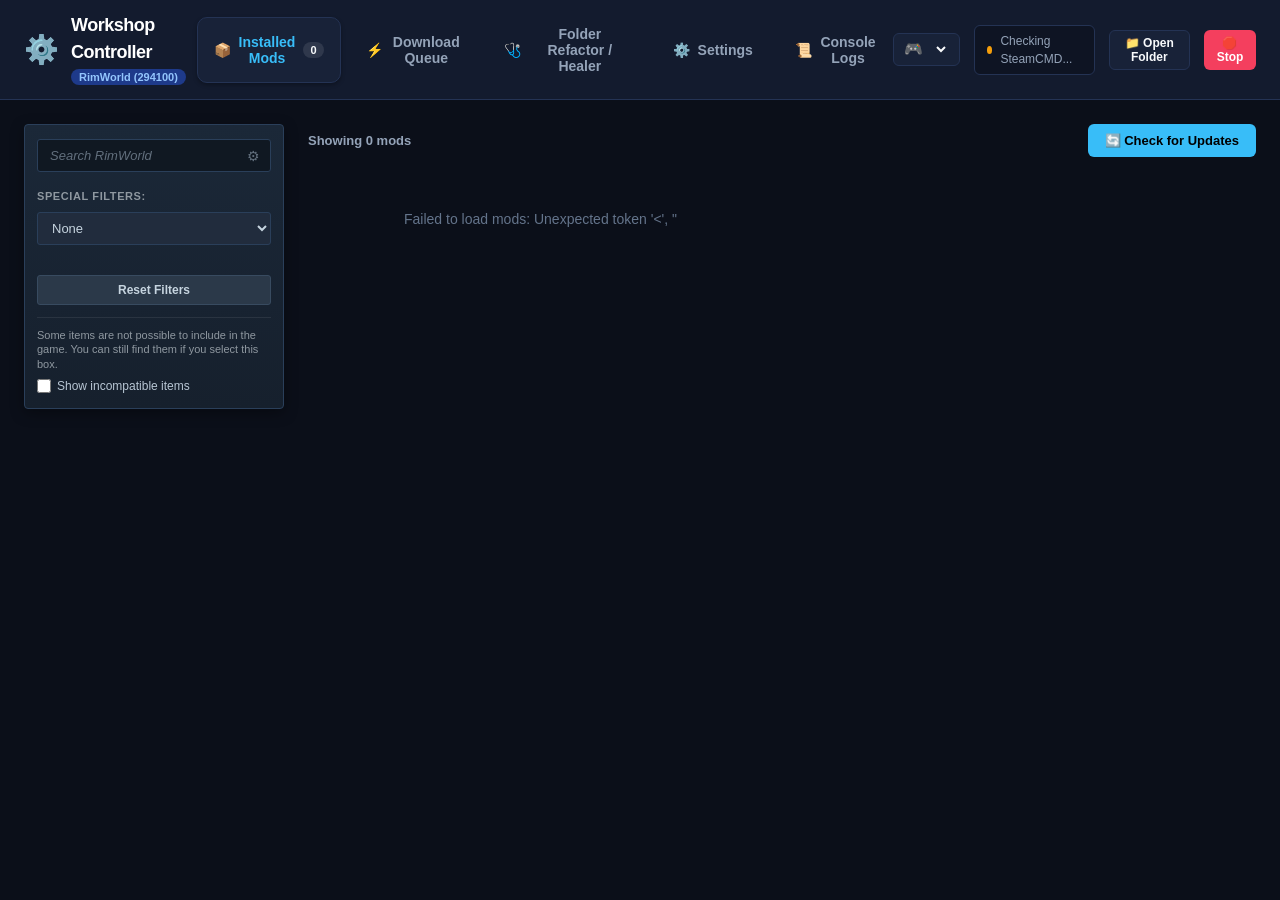
==== commit be8c0e42: "Added Retry and AutoRetry, Upgraded the filters controls on Installed page" ====
--- a/src/static/index.html
+++ b/src/static/index.html
@@ -62,46 +62,74 @@
 
       <!-- ================= TAB 1: INSTALLED MODS ================= -->
       <section id="tab-mods" class="tab-content active">
-        <div class="section-toolbar">
-          <div class="search-box">
-            <span class="search-icon">🔍</span>
-            <input type="text" id="mods-search-input" placeholder="Search mods by name, ID, author, or tag...">
-          </div>
-          <div class="filter-group">
-            <select id="mods-filter-select" class="select-control">
-              <option value="all">All Installed Mods</option>
-              <option value="updates">Updates Available Only</option>
-              <option value="steam">Steam Workshop Only</option>
-              <option value="non-steam">Non-Steam / Local Only</option>
-            </select>
-            <select id="mods-tag-select" class="filter-select">
-              <option value="">🏷️ All Tags</option>
-            </select>
-          </div>
-          <div class="toolbar-actions">
-            <button class="btn btn-primary" id="btn-check-updates">
-              🔄 Check for Updates
-            </button>
-            <button class="btn btn-success" id="btn-update-all" style="display: none;">
-              ⬆️ Update All Outdated (<span id="outdated-count-text">0</span>)
-            </button>
-          </div>
-        </div>
-
-        <div id="updates-banner" class="alert-banner alert-warning" style="display: none;">
-          <div class="alert-icon">🔔</div>
-          <div class="alert-body">
-            <strong id="updates-banner-title">Updates Available!</strong>
-            <p id="updates-banner-desc">There are mods with newer versions on the Steam Workshop.</p>
-          </div>
-          <button class="btn btn-warning btn-sm" id="btn-banner-update">Update Now</button>
-        </div>
-
-        <!-- Mods Grid -->
-        <div id="mods-grid" class="mods-grid">
-          <div class="loading-state">
-            <div class="spinner"></div>
-            <p>Scanning installed mods...</p>
+        <div class="mods-layout">
+          <!-- Steam Workshop Filters Sidebar -->
+          <aside class="steam-filter-sidebar" id="steam-filter-sidebar">
+            <div class="steam-filter-search-wrap">
+              <input type="text" id="mods-search-input" class="steam-search-input" placeholder="Search RimWorld" autocomplete="off" spellcheck="false">
+              <button class="steam-search-cog-btn" id="btn-reset-filters-cog" title="Reset search & filters">⚙</button>
+            </div>
+
+            <div class="steam-filter-section">
+              <div class="steam-filter-heading">SPECIAL FILTERS:</div>
+              <select id="mods-filter-select" class="steam-select-control">
+                <option value="all">None</option>
+                <option value="updates">Updates Available Only</option>
+                <option value="steam">Steam Workshop Only</option>
+                <option value="non-steam">Non-Steam / Local Only</option>
+              </select>
+            </div>
+
+            <div id="steam-tags-container" class="steam-tags-container">
+              <!-- Dynamically populated categories & DLC sections -->
+            </div>
+
+            <div class="steam-filter-actions">
+              <button class="steam-date-btn" id="btn-reset-filters">Reset Filters</button>
+            </div>
+
+            <div class="steam-incompatible-note">
+              <p>Some items are not possible to include in the game. You can still find them if you select this box.</p>
+              <label class="steam-checkbox-label">
+                <input type="checkbox" id="chk-show-incompatible">
+                <span>Show incompatible items</span>
+              </label>
+            </div>
+          </aside>
+
+          <!-- Main Content Area -->
+          <div class="mods-main-area">
+            <div class="mods-main-header">
+              <div class="mods-summary-row">
+                <span class="mods-showing-count" id="mods-showing-count">Showing 0 mods</span>
+                <div class="active-filter-chips" id="active-filter-chips"></div>
+              </div>
+              <div class="toolbar-actions">
+                <button class="btn btn-primary" id="btn-check-updates">
+                  🔄 Check for Updates
+                </button>
+                <button class="btn btn-success" id="btn-update-all" style="display: none;">
+                  ⬆️ Update All Outdated (<span id="outdated-count-text">0</span>)
+                </button>
+              </div>
+            </div>
+
+            <div id="updates-banner" class="alert-banner alert-warning" style="display: none;">
+              <div class="alert-icon">🔔</div>
+              <div class="alert-body">
+                <strong id="updates-banner-title">Updates Available!</strong>
+                <p id="updates-banner-desc">There are mods with newer versions on the Steam Workshop.</p>
+              </div>
+              <button class="btn btn-warning btn-sm" id="btn-banner-update">Update Now</button>
+            </div>
+
+            <!-- Mods Grid -->
+            <div id="mods-grid" class="mods-grid">
+              <div class="loading-state">
+                <div class="spinner"></div>
+                <p>Scanning installed mods...</p>
+              </div>
+            </div>
           </div>
         </div>
       </section>
@@ -128,9 +156,14 @@
             <div class="queue-summary-text" id="queue-summary-text">
               0 items in queue
             </div>
-            <button class="btn btn-danger btn-sm" id="btn-cancel-all" style="margin-left: auto;">
-              🛑 Cancel All
-            </button>
+            <div style="margin-left: auto; display: flex; gap: 8px;">
+              <button class="btn btn-warning btn-sm" id="btn-retry-failed" style="display: none;">
+                🔄 Retry Failed
+              </button>
+              <button class="btn btn-danger btn-sm" id="btn-cancel-all">
+                🛑 Cancel All
+              </button>
+            </div>
           </div>
         </div>
 
@@ -353,6 +386,17 @@
               <label for="setting-auto-backup">Create automatic zip backup in <code>backups/</code> before updating an existing mod</label>
             </div>
             <div class="form-check" style="margin-top: 10px;">
+              <input type="checkbox" id="setting-auto-retry" checked>
+              <label for="setting-auto-retry">Automatically retry failed SteamCMD downloads</label>
+            </div>
+            <div class="form-group" style="margin-top: 10px;" id="group-max-retries">
+              <label for="setting-max-retries">
+                Max Auto-Retry Attempts: <strong id="max-retries-label">3</strong>
+              </label>
+              <input type="range" id="setting-max-retries" min="1" max="10" value="3" class="slider-control">
+              <small class="form-hint">Number of times a worker will automatically re-attempt a failed download before marking as failed.</small>
+            </div>
+            <div class="form-check" style="margin-top: 10px;">
               <input type="checkbox" id="setting-auto-browser" checked>
               <label for="setting-auto-browser">Automatically open browser on launch</label>
             </div>
--- a/src/static/styles.css
+++ b/src/static/styles.css
@@ -279,6 +279,10 @@
 .btn-warning {
   background-color: var(--accent-amber);
   color: #000;
+}
+
+.btn-warning:hover:not(:disabled) {
+  background-color: #d97706;
 }
 
 .btn-danger {
@@ -453,6 +457,404 @@
   color: var(--text-primary);
 }
 
+/* ================= Steam-Style Mods Layout & Filter Sidebar ================= */
+.mods-layout {
+  display: flex;
+  gap: 24px;
+  align-items: flex-start;
+}
+
+.steam-filter-sidebar {
+  width: 260px;
+  min-width: 260px;
+  background-color: #17202d;
+  background-image: linear-gradient(180deg, #1b2838 0%, #16202d 100%);
+  border: 1px solid #2a3f5a;
+  border-radius: 4px;
+  padding: 14px 12px;
+  position: sticky;
+  top: 75px;
+  box-shadow: 0 4px 14px rgba(0, 0, 0, 0.35);
+}
+
+.steam-filter-search-wrap {
+  display: flex;
+  align-items: center;
+  background: #101822;
+  border: 1px solid #2a3f5a;
+  border-radius: 3px;
+  margin-bottom: 16px;
+  padding: 2px 4px;
+  transition: border-color 0.2s ease, box-shadow 0.2s ease;
+}
+
+.steam-filter-search-wrap:focus-within {
+  border-color: #67c1f5;
+  box-shadow: 0 0 8px rgba(103, 193, 245, 0.25);
+}
+
+.steam-search-input {
+  flex: 1;
+  background: transparent;
+  border: none;
+  color: #fff;
+  font-family: inherit;
+  font-size: 13px;
+  font-style: italic;
+  padding: 6px 8px;
+  outline: none;
+  min-width: 0;
+}
+
+.steam-search-input::placeholder {
+  color: #626f7d;
+  font-style: italic;
+}
+
+.steam-search-cog-btn {
+  background: transparent;
+  border: none;
+  color: #626f7d;
+  font-size: 14px;
+  padding: 4px 6px;
+  cursor: pointer;
+  border-radius: 3px;
+  transition: color 0.15s ease, background 0.15s ease;
+  line-height: 1;
+}
+
+.steam-search-cog-btn:hover {
+  color: #fff;
+  background: rgba(255, 255, 255, 0.08);
+}
+
+.steam-filter-section {
+  margin-bottom: 16px;
+}
+
+.steam-filter-heading {
+  font-size: 11px;
+  font-weight: 700;
+  letter-spacing: 0.6px;
+  text-transform: uppercase;
+  color: #8f98a0;
+  margin-bottom: 7px;
+  user-select: none;
+}
+
+.steam-select-control {
+  width: 100%;
+  background-color: #212c3d;
+  border: 1px solid #2a3f5a;
+  border-radius: 3px;
+  color: #c6d4df;
+  font-family: inherit;
+  font-size: 13px;
+  padding: 7px 10px;
+  outline: none;
+  cursor: pointer;
+  transition: border-color 0.2s ease, box-shadow 0.2s ease;
+}
+
+.steam-select-control:focus,
+.steam-select-control:hover {
+  border-color: #67c1f5;
+}
+
+.steam-select-control option {
+  background-color: #17202d;
+  color: #c6d4df;
+}
+
+.steam-tags-container {
+  display: flex;
+  flex-direction: column;
+  gap: 16px;
+}
+
+.steam-filter-group {
+  display: flex;
+  flex-direction: column;
+}
+
+.steam-tags-scroll {
+  max-height: 240px;
+  overflow-y: auto;
+  overflow-x: hidden;
+  padding-right: 4px;
+  margin-right: -4px;
+}
+
+/* Custom Steam Scrollbar */
+.steam-tags-scroll::-webkit-scrollbar {
+  width: 6px;
+}
+
+.steam-tags-scroll::-webkit-scrollbar-track {
+  background: #101822;
+  border-radius: 3px;
+}
+
+.steam-tags-scroll::-webkit-scrollbar-thumb {
+  background: #3d4450;
+  border-radius: 3px;
+}
+
+.steam-tags-scroll::-webkit-scrollbar-thumb:hover {
+  background: #556070;
+}
+
+/* Steam Tag Row */
+.steam-tag-row {
+  display: flex;
+  align-items: center;
+  gap: 6px;
+  padding: 3px 2px;
+  font-size: 13px;
+  line-height: 1.35;
+  user-select: none;
+  border-radius: 2px;
+  transition: background-color 0.12s ease;
+}
+
+.steam-tag-row:hover {
+  background-color: rgba(255, 255, 255, 0.04);
+}
+
+.steam-tag-btn {
+  width: 18px;
+  height: 18px;
+  min-width: 18px;
+  border-radius: 2px;
+  background-color: #243040;
+  border: 1px solid #36495f;
+  color: #8f98a0;
+  display: inline-flex;
+  align-items: center;
+  justify-content: center;
+  cursor: pointer;
+  padding: 0;
+  font-size: 12px;
+  font-weight: 700;
+  line-height: 1;
+  transition: all 0.15s ease;
+}
+
+.steam-tag-btn:hover {
+  background-color: #314257;
+  border-color: #537090;
+  color: #fff;
+}
+
+/* Active Include (+) State */
+.steam-tag-btn-include.active {
+  background-color: #1999e3;
+  border-color: #67c1f5;
+  color: #fff;
+  box-shadow: 0 0 6px rgba(25, 153, 227, 0.5);
+}
+
+/* Active Exclude (-) State */
+.steam-tag-btn-exclude.active {
+  background-color: #c23c2a;
+  border-color: #f87171;
+  color: #fff;
+  box-shadow: 0 0 6px rgba(194, 60, 42, 0.5);
+}
+
+.steam-tag-label {
+  color: #c6d4df;
+  cursor: pointer;
+  font-size: 13px;
+  display: flex;
+  align-items: center;
+  justify-content: space-between;
+  gap: 6px;
+  flex: 1;
+  min-width: 0;
+  overflow: hidden;
+  text-overflow: ellipsis;
+  white-space: nowrap;
+}
+
+.steam-tag-name {
+  overflow: hidden;
+  text-overflow: ellipsis;
+  white-space: nowrap;
+}
+
+.steam-tag-label:hover {
+  color: #fff;
+}
+
+.steam-tag-row.is-included .steam-tag-label {
+  color: #67c1f5;
+  font-weight: 600;
+}
+
+.steam-tag-row.is-excluded .steam-tag-label {
+  color: #f87171;
+  text-decoration: line-through;
+  opacity: 0.75;
+}
+
+.steam-tag-count {
+  font-size: 11px;
+  color: #626f7d;
+  font-weight: normal;
+  flex-shrink: 0;
+}
+
+/* Actions in Steam Sidebar */
+.steam-filter-actions {
+  margin-top: 14px;
+  margin-bottom: 12px;
+}
+
+.steam-date-btn {
+  width: 100%;
+  background: #2b3949;
+  border: 1px solid #384b60;
+  color: #c6d4df;
+  padding: 7px 12px;
+  font-size: 12px;
+  font-weight: 600;
+  border-radius: 3px;
+  cursor: pointer;
+  transition: all 0.15s ease;
+}
+
+.steam-date-btn:hover {
+  background: #3a4d63;
+  color: #fff;
+  border-color: #67c1f5;
+}
+
+.steam-incompatible-note {
+  font-size: 11px;
+  color: #8f98a0;
+  line-height: 1.35;
+  border-top: 1px solid rgba(255, 255, 255, 0.08);
+  padding-top: 10px;
+}
+
+.steam-incompatible-note p {
+  margin-bottom: 6px;
+}
+
+.steam-checkbox-label {
+  display: flex;
+  align-items: center;
+  gap: 6px;
+  cursor: pointer;
+  font-size: 12px;
+  color: #b8c6d4;
+  user-select: none;
+}
+
+.steam-checkbox-label input[type="checkbox"] {
+  accent-color: #1999e3;
+  width: 14px;
+  height: 14px;
+  cursor: pointer;
+}
+
+/* Main Area */
+.mods-main-area {
+  flex: 1;
+  min-width: 0;
+}
+
+.mods-main-header {
+  display: flex;
+  align-items: center;
+  justify-content: space-between;
+  gap: 16px;
+  margin-bottom: 16px;
+  flex-wrap: wrap;
+}
+
+.mods-summary-row {
+  display: flex;
+  align-items: center;
+  gap: 12px;
+  flex-wrap: wrap;
+}
+
+.mods-showing-count {
+  font-size: 13px;
+  font-weight: 600;
+  color: var(--text-secondary);
+}
+
+.active-filter-chips {
+  display: flex;
+  align-items: center;
+  gap: 6px;
+  flex-wrap: wrap;
+}
+
+.active-chip {
+  display: inline-flex;
+  align-items: center;
+  gap: 5px;
+  font-size: 11px;
+  font-weight: 600;
+  padding: 3px 8px;
+  border-radius: 4px;
+  cursor: pointer;
+  transition: all 0.15s ease;
+  user-select: none;
+}
+
+.active-chip-inc {
+  background-color: rgba(25, 153, 227, 0.18);
+  border: 1px solid #1999e3;
+  color: #67c1f5;
+}
+
+.active-chip-inc:hover {
+  background-color: rgba(25, 153, 227, 0.35);
+}
+
+.active-chip-exc {
+  background-color: rgba(194, 60, 42, 0.18);
+  border: 1px solid #c23c2a;
+  color: #f87171;
+}
+
+.active-chip-exc:hover {
+  background-color: rgba(194, 60, 42, 0.35);
+}
+
+.active-chip-clear {
+  background-color: rgba(255, 255, 255, 0.07);
+  border: 1px solid var(--border-color);
+  color: var(--text-muted);
+  font-size: 11px;
+  padding: 3px 8px;
+  border-radius: 4px;
+  cursor: pointer;
+  transition: all 0.15s ease;
+}
+
+.active-chip-clear:hover {
+  background-color: rgba(255, 255, 255, 0.14);
+  color: #fff;
+}
+
+@media (max-width: 960px) {
+  .mods-layout {
+    flex-direction: column;
+  }
+
+  .steam-filter-sidebar {
+    width: 100%;
+    min-width: 0;
+    position: static;
+  }
+}
+
 /* ================= Banner ================= */
 .alert-banner {
   display: flex;
@@ -611,6 +1013,20 @@
   transform: translateY(-1px);
 }
 
+.mod-tag.tag-is-included {
+  background-color: rgba(25, 153, 227, 0.25);
+  border-color: #67c1f5;
+  color: #67c1f5;
+  font-weight: 600;
+}
+
+.mod-tag.tag-is-excluded {
+  background-color: rgba(194, 60, 42, 0.25);
+  border-color: #f87171;
+  color: #fca5a5;
+  text-decoration: line-through;
+}
+
 .mod-footer {
   margin-top: auto;
   display: flex;
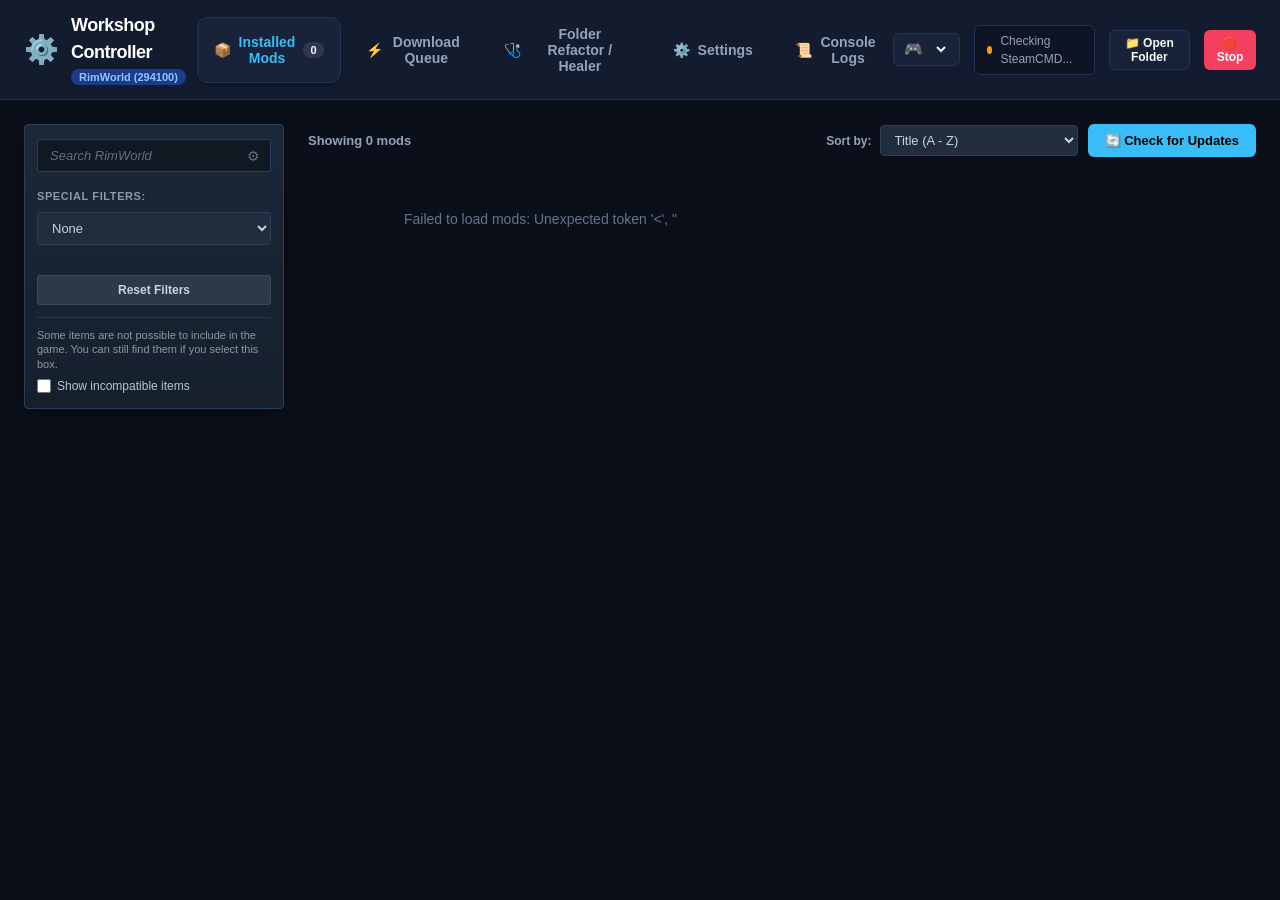
==== commit 2a0dff5e: "Fix worker folder cleanup and 0-byte mods; add sorting options to Installed Mods" ====
--- a/src/static/index.html
+++ b/src/static/index.html
@@ -77,6 +77,7 @@
                 <option value="updates">Updates Available Only</option>
                 <option value="steam">Steam Workshop Only</option>
                 <option value="non-steam">Non-Steam / Local Only</option>
+                <option value="corrupted">Corrupted (0 Bytes) Only</option>
               </select>
             </div>
 
@@ -105,6 +106,19 @@
                 <div class="active-filter-chips" id="active-filter-chips"></div>
               </div>
               <div class="toolbar-actions">
+                <div class="mods-sort-wrap">
+                  <label for="mods-sort-select" class="sort-label">Sort by:</label>
+                  <select id="mods-sort-select" class="sort-select">
+                    <option value="name-asc">Title (A - Z)</option>
+                    <option value="name-desc">Title (Z - A)</option>
+                    <option value="size-desc">Size (Largest first)</option>
+                    <option value="size-asc">Size (Smallest first)</option>
+                    <option value="updated-desc">Recently Updated</option>
+                    <option value="updated-asc">Least Recently Updated</option>
+                    <option value="id-asc">Workshop ID (Ascending)</option>
+                    <option value="id-desc">Workshop ID (Descending)</option>
+                  </select>
+                </div>
                 <button class="btn btn-primary" id="btn-check-updates">
                   🔄 Check for Updates
                 </button>
--- a/src/static/styles.css
+++ b/src/static/styles.css
@@ -774,6 +774,43 @@
   flex-wrap: wrap;
 }
 
+.mods-sort-wrap {
+  display: flex;
+  align-items: center;
+  gap: 8px;
+}
+
+.sort-label {
+  font-size: 12px;
+  font-weight: 600;
+  color: var(--text-secondary);
+  white-space: nowrap;
+}
+
+.sort-select {
+  background-color: #212c3d;
+  border: 1px solid #2a3f5a;
+  border-radius: 4px;
+  color: #c6d4df;
+  font-family: inherit;
+  font-size: 13px;
+  padding: 6px 10px;
+  outline: none;
+  cursor: pointer;
+  transition: border-color 0.2s ease, box-shadow 0.2s ease;
+}
+
+.sort-select:focus,
+.sort-select:hover {
+  border-color: #67c1f5;
+  box-shadow: 0 0 6px rgba(103, 193, 245, 0.3);
+}
+
+.sort-select option {
+  background-color: #17202d;
+  color: #c6d4df;
+}
+
 .mods-summary-row {
   display: flex;
   align-items: center;
@@ -908,6 +945,11 @@
 .mod-card.has-update {
   border-color: var(--accent-amber);
   box-shadow: 0 0 12px rgba(245, 158, 11, 0.2);
+}
+
+.mod-card.is-corrupted {
+  border-color: rgba(239, 68, 68, 0.6);
+  box-shadow: 0 0 12px rgba(239, 68, 68, 0.2);
 }
 
 .mod-thumbnail {
@@ -943,6 +985,34 @@
   padding: 4px 8px;
   border-radius: var(--radius-sm);
   box-shadow: 0 2px 6px rgba(0, 0, 0, 0.4);
+}
+
+.mod-corrupted-badge {
+  position: absolute;
+  top: 10px;
+  left: 10px;
+  background: linear-gradient(135deg, #dc2626, #991b1b);
+  color: #ffffff;
+  font-weight: 800;
+  font-size: 11px;
+  padding: 4px 8px;
+  border-radius: var(--radius-sm);
+  box-shadow: 0 2px 6px rgba(0, 0, 0, 0.5);
+  border: 1px solid rgba(255, 255, 255, 0.25);
+  letter-spacing: 0.5px;
+  z-index: 2;
+  display: inline-flex;
+  align-items: center;
+  gap: 4px;
+}
+
+.corrupted-size {
+  color: #f87171;
+  font-weight: 700;
+}
+
+.text-danger {
+  color: #ef4444;
 }
 
 .mod-body {
